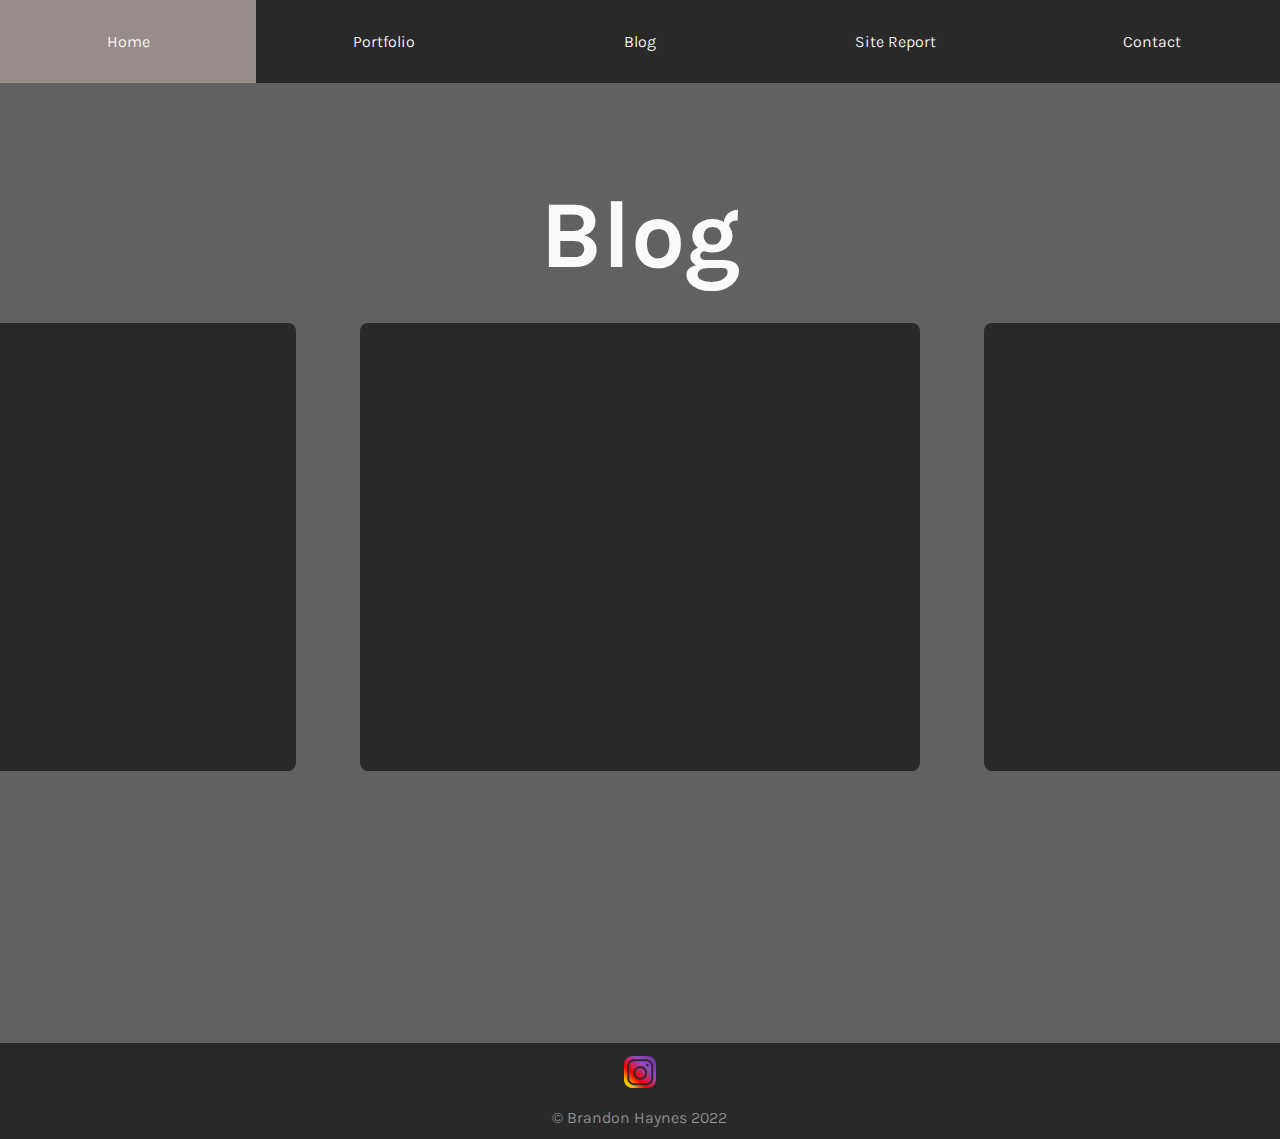
==== blog.html @ 2d5ea981 "Started on Blog. Added HTML File and changed style.css file." ====
<!DOCTYPE html>
<html lang="en">
<head>
    <meta charset="UTF-8">
    <meta http-equiv="X-UA-Compatible" content="IE=edge">
    <meta name="viewport" content="width=device-width, initial-scale=1.0">
    <link rel="stylesheet" href="style.css">
    <link rel="stylesheet" href="mobile.css" media="screen and (max-width: 1200px)" />
    <title>Haynes | Portfolio</title>
</head>



<body class="body-index">
    <header class="header-top">
        

        <nav id="hamburger-main">

            <label for="hamburger">&#9776;</label>
            <input type="checkbox" id="hamburger"/>


            <ul id="header-links">
                <a href="./index.html">Home</a>
                <a href="./portfolio.html">Portfolio</a>
                <a href="./blog.html">Blog</a>
                <a href="#">Site Report</a>
                <a href="./contact.html">Contact</a>
            </ul>
        </nav>

    </header>



    <main class="main-height blog-main">

        <h1 class="blog-title">Blog</h1>
        
        <section class="blog-item">
            <div></div>

        </section>

        <section class="blog-item">
            
        </section>

        <section class="blog-item">
            
        </section>

        
        


        
        
        
    </main>


    <footer>
        <a href="https://instagram.com/haynes.beans" target="_blank"><img class="ig-social" src="./static/images/instagram-icon.png" alt="Instagram Social"></a>
        <p>	&copy; Brandon Haynes 2022</p>

    </footer>


</body>
</html>
---- style.css ----
@import url('https://fonts.googleapis.com/css?family=Karla:400,400i');
@import url('https://fonts.googleapis.com/css2?family=Montserrat:wght@200&display=swap');

* {
    margin: 0;
    padding: 0;;
}

/* Defines a basic grid for body */
.body-index {
    background: #616161;
    color: #fafafa;
    font-weight: 350;
    font-family: 'Karla', sans-serif;
    font-style: normal;

    display: grid;
    grid-template-columns: 33.33% 33.33% 33.33%;
    justify-content: center;
    align-content: center;
    width: 100%;
    grid-template-rows: auto;
    grid-template-areas: 
    "header header header"
    "main main main"
    "footer footer footer";
    height: 100%;
    
}







.main-class {
    grid-area: main;
    display: flex;
    justify-content: center;
    flex-direction: column;
    align-items: center;
    height: 100%;
    
}

.main-height {
    height: 100vh;
}

.main-class h2 {
    padding-top: 1em;
    text-align: center;
}


.portfolio-main {
    grid-area: main;
    display: grid;
    grid-template-columns: auto auto auto;
    grid-template-rows: auto;
    justify-content: center;
    align-items: end;
    column-gap: 10%;
    row-gap: 5em;
    height: 1%;
    padding-bottom: 5em;
    /* padding-left: 5em;
    padding-right: 5em; */
    
}

.portfolio-title {
    grid-column: span 3;
    grid-row: span 2;
    text-align: center;
    font-size: 10em;
    padding-top: 0.5em;
}


.portfolio-item {
    position: relative;
    width: 18em;
    height: 18em;
    border-radius: 2.5em;
    
}

.portfolio-item-pic {
    position: absolute;
    width: 100%;
    border-radius: 2.5em;
    transition: ease-in-out .5s;
}


  
.portfolio-item:hover .portfolio-item-pic {
    transition: ease-in-out .5s;
    filter: blur(4px);
    -webkit-filter: blur(4px);

    
}

.portfolio-item:hover .portfolio-item-text {
    transition: ease-in-out .5s;
    opacity: 1;
}

.portfolio-item-text {
    transition: ease-in-out .5s;
    opacity: 0;
    position: absolute;
    color: white;
    font-size: 20px;
    top: 50%;
    left: 50%;
    -webkit-transform: translate(-50%, -50%);
    -ms-transform: translate(-50%, -50%);
    transform: translate(-50%, -50%);
    text-align: center;
}


.blog-main {
    grid-area: main;
    display: grid;
    grid-template-columns: auto auto auto;
    grid-template-rows: auto;
    justify-content: center;
    column-gap: 5%;
    height: 80vh;
    padding-bottom: 15em;
    /* row-gap: 1em; */
    /* padding-bottom: 5em; */
    /* padding-left: 5em;
    padding-right: 5em; */
    
}

.blog-title {
    grid-column: span 3;
    /* grid-row: span 2; */
    text-align: center;
    font-size: 6em;
    padding-top: 1em;
}


.blog-item {
    position: relative;
    width: 35em;
    height: 28em;
    border-radius: 0.5em;
    background-color: #2a2929;
    
}


.profile-pic-border {
    display: flex;
    justify-content: center;
    max-width: 15em;
    max-height: 15em;
    overflow: hidden;
    border-radius: 80em;
    border-color: #fafafa;
    border-width: 0.1em;
    border-style: groove;
    
    

}


.header-top {
    width: 100%;
    top: 0;
    grid-area: header;
}

.hamburger-main {
    width: 100%;

}

/* Stretches header across whole page */
#header-links { 
    display: flex;
}

#header-links a:hover {
    background: #9a8b8b;
    transition: ease-in-out .2s;
}

#header-links a{
    padding: 2em;
    flex-basis: 0;
    color: white;
    background: #2a2929;
    flex-grow: 1;
    text-decoration: none;
    list-style: none;
    text-align: center;
    transition: ease-in-out .2s;
}


#hamburger-main label, #hamburger { 
    display: none; 
}




.profile-pic {
    width: 19.5em;
    display: block;
}



footer {
    display: flex;
    justify-content: center;
    align-items: center;
    flex-direction: column;
    width: 100%;
    height: 6em;
    bottom: 0;
    background-color: #2a2929;
    grid-area: footer;
    position: static;
    grid-column-start: 1;
    grid-column-end: -1;
    

}

footer p {
    color: #969696;
}

.ig-social {
    width: 2em;
    padding-bottom: 1em;
}






.contact-form-box {
    background-color: rgb(46, 43, 43);
    width: 45em;
    height: 75%;
    padding-left: 8em;
    padding-right: 8em;

    display: grid;
    grid-auto-rows: 9.5em;
    grid-gap: 0.5em;
    grid-column-gap: 3em
}

.contact-form-box h1 {
    font-size: 2.2em;
    padding-top: 1.8em;
    grid-column: 1/3;
    border-radius: 3em;

}


.form-item {
    display: flex;
    flex-direction: column;
}

.label-tag {
    font-size: 0.9em;
    margin-bottom: 0.5em;
}

.text-box {
    height: 1em;
    padding: 0.5em;
    font-size: 1.7em;

    font-weight: 350;
    font-family: 'Montserrat', sans-serif;
    font-style: normal;
    
}

.text-box-entire-width {
    grid-column: 1/3;
}

.text-box-dynamic {
    resize: vertical;
    height: 100%;
}

.form-button-submit {
    margin-top: 4em;
    height: 5.5em;
    font-weight: 350;
    font-family: 'Montserrat', sans-serif;
    font-style: normal;
    
}
---- mobile.css ----
@import url('https://fonts.googleapis.com/css?family=Karla:400,400i');

* {
    margin: 0;
    padding: 0;;
}

#header-links a {
    display: block;
    box-sizing: border-box;
    border-top: 1px solid rgb(97, 97, 97);
    width: 100%;
  }


#hamburger-main label { 
    font-style: normal;
    background: rgb(97, 97, 97);
    display: inline-block; 
    font-size: 1.2em;
    padding: 1em;
    color: white;
}


/* Sets the nav at the top to invisible UNTIL Selector BELOW is checked. */
#header-links { 
    display: none; 
}

/* The main purpose of this is to change the #header-links ONLY WHEN an input (hamburger icon) is CHECKED / clicked within the #hamburger-main class element. Acts as a button.*/
#hamburger-main input:checked ~ #header-links { 
    display: block; 
}

main {
    grid-area: main;
    display: flex;
    justify-content: center;
    flex-direction: column;
    align-items: center;
    height: auto;
}

.main-height {
    height: 100vh;
}

.main-height-contact {
    height: auto;
}





.portfolio-main {
    grid-area: main;
    display: flex;
    justify-content: center;
    flex-direction: column;
    align-items: center;
    height: auto;
    
    
}

.portfolio-title {
    grid-column: span 3;
    grid-row: span 2;
    text-align: center;
    font-size: 6em;
}


.portfolio-item {
    position: relative;
    width: 18em;
    height: 18em;
    border-radius: 2.5em;
    
}






.contact-form-box {
    background-color: #1e2f2d;
    width: 100%;
    height: 100%;
    padding: 0;


    display: grid;
    /* grid-auto-rows: 7em; */
    grid-gap: 2em;
}

.contact-form-box section {
    grid-column: 1/3;
}

.contact-form-box > h1 {
    grid-column: 0.2;
}

.text-box {
    height: 2em;
    font-size: 1em;

    font-weight: 350;
    font-family: 'Montserrat', sans-serif;
    font-style: normal;
    
}

.form-button-submit {
    height: 2em;
    font-weight: 350;
    font-family: 'Montserrat', sans-serif;
    font-style: normal;
    
}

.text-box-dynamic {
    resize: none;
    height: 100%;
}
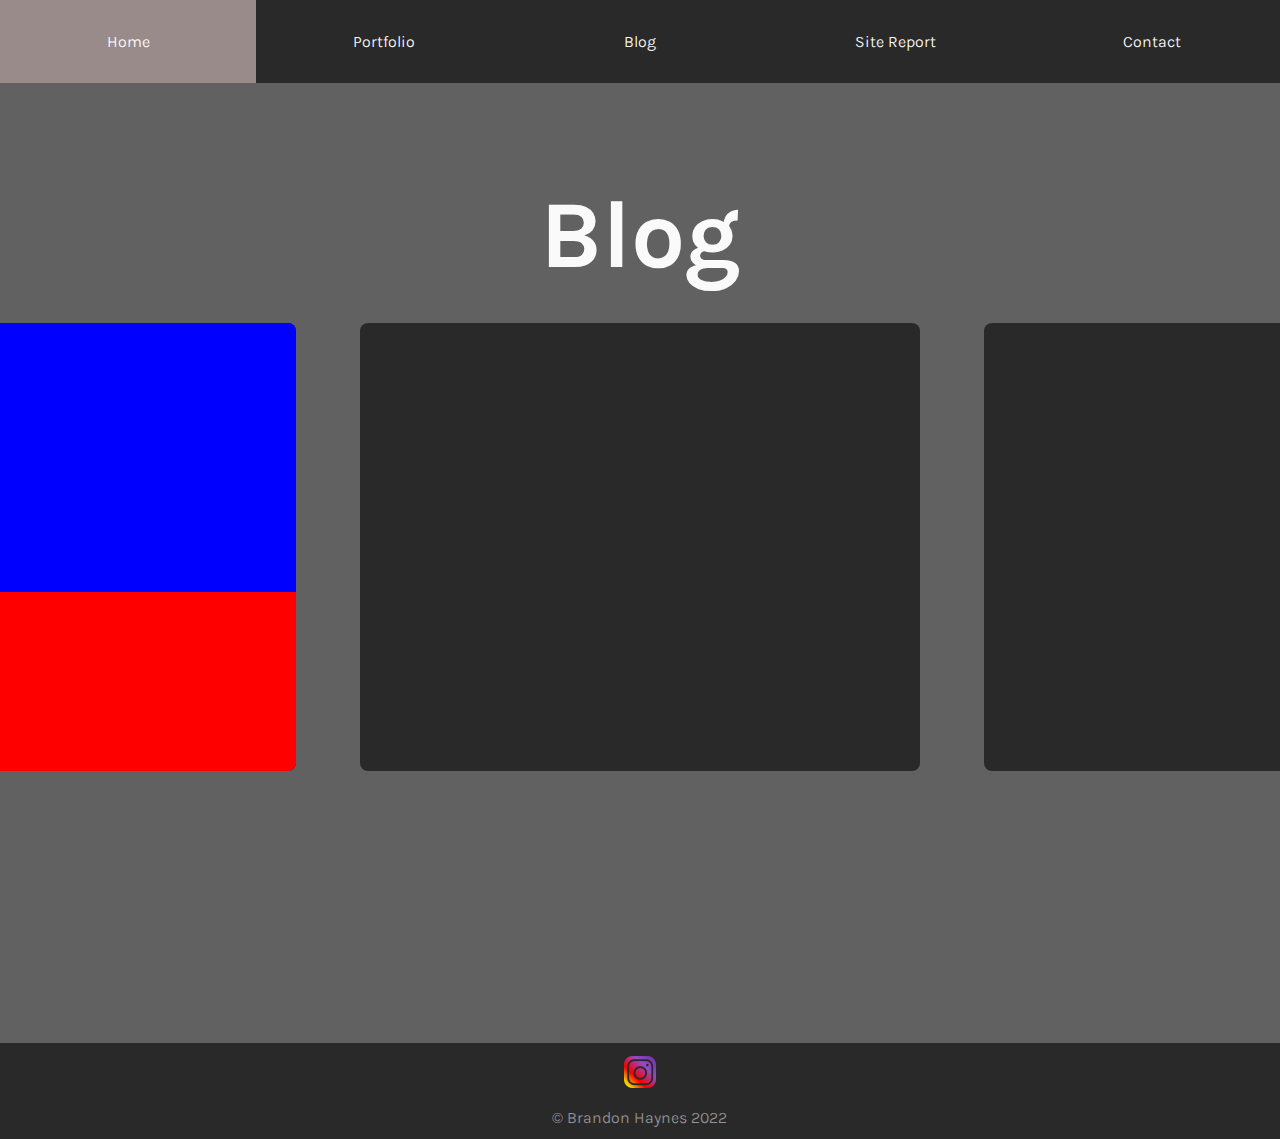
==== commit 4a296d7e: "Started on blog and changed positioning on portfolio items as they was previously using 'absolute' a" ====
--- a/blog.html
+++ b/blog.html
@@ -39,7 +39,8 @@
         <h1 class="blog-title">Blog</h1>
         
         <section class="blog-item">
-            <div></div>
+            <div class="blog-item-top"></div>
+            <div class="blog-item-bottom"></div>
 
         </section>
 
--- a/style.css
+++ b/style.css
@@ -80,7 +80,6 @@
 
 
 .portfolio-item {
-    position: relative;
     width: 18em;
     height: 18em;
     border-radius: 2.5em;
@@ -88,7 +87,6 @@
 }
 
 .portfolio-item-pic {
-    position: absolute;
     width: 100%;
     border-radius: 2.5em;
     transition: ease-in-out .5s;
@@ -112,14 +110,13 @@
 .portfolio-item-text {
     transition: ease-in-out .5s;
     opacity: 0;
-    position: absolute;
     color: white;
     font-size: 20px;
-    top: 50%;
-    left: 50%;
-    -webkit-transform: translate(-50%, -50%);
-    -ms-transform: translate(-50%, -50%);
-    transform: translate(-50%, -50%);
+    /* top: 50%;
+    left: 50%; */
+    -webkit-transform: translate(0%, -300%);
+    -ms-transform: translate(0%, -300%);
+    transform: translate(0%, -300%);
     text-align: center;
 }
 
@@ -150,11 +147,25 @@
 
 
 .blog-item {
-    position: relative;
     width: 35em;
     height: 28em;
     border-radius: 0.5em;
     background-color: #2a2929;
+    
+}
+
+.blog-item-top {
+    border-radius: 0.5em .5em 0em 0em;
+    height: 60%;
+    background-color: blue;
+    width: 35em;
+}
+
+.blog-item-bottom {
+    width: 35em;
+    background-color: red;
+    height: 40%;
+    border-radius: 0em 0em 0.5em 0.5em;
     
 }
 
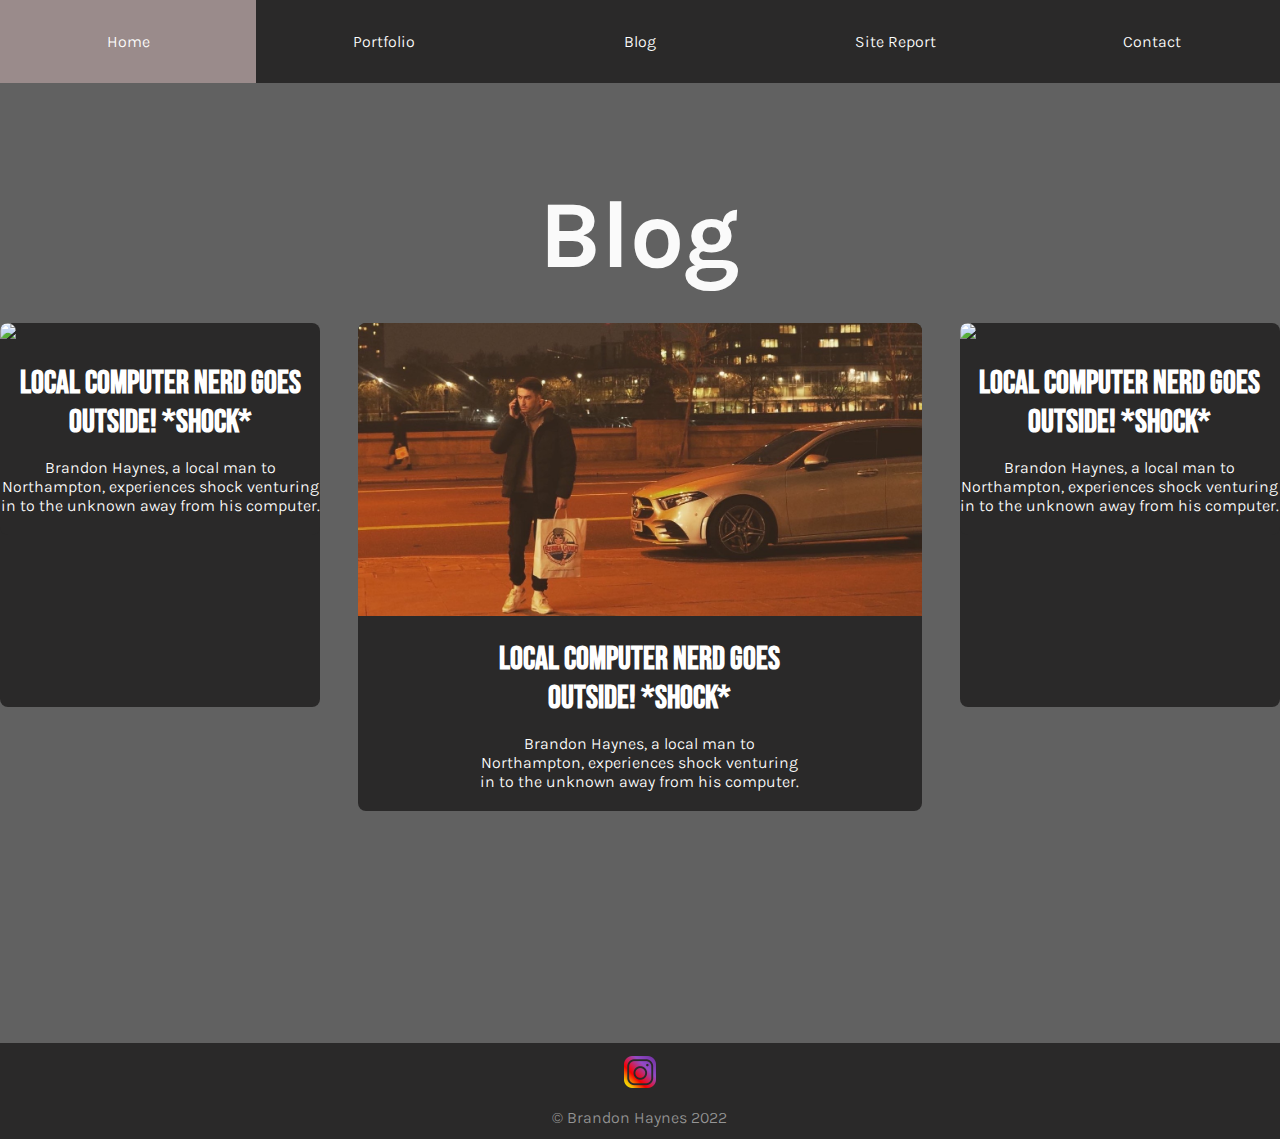
==== commit 3e32cbec: "Finished Blog for Desktop & Mobile." ====
--- a/blog.html
+++ b/blog.html
@@ -39,17 +39,45 @@
         <h1 class="blog-title">Blog</h1>
         
         <section class="blog-item">
-            <div class="blog-item-top"></div>
-            <div class="blog-item-bottom"></div>
+            <a href="#">
 
+                <img class="blog-item-pic" src="./static/images/blog-images/img1.JPG">
+
+                <div class="blog-item-bottom">
+                    <div class="blog-item-bottom-text">
+                        <h1>Local Computer Nerd Goes OUTSIDE! *SHOCK*</h1>
+                        <p>Brandon Haynes, a local man to Northampton, experiences shock venturing in to the unknown away from his computer.</p>
+                    </div>
+                </div>
+            </a>
         </section>
 
         <section class="blog-item">
-            
+            <a href="#">
+
+                <img class="blog-item-pic" src="./static/images/blog-images/img2.JPG">
+
+                <div class="blog-item-bottom">
+                    <div class="blog-item-bottom-text">
+                        <h1>Local Computer Nerd Goes OUTSIDE! *SHOCK*</h1>
+                        <p>Brandon Haynes, a local man to Northampton, experiences shock venturing in to the unknown away from his computer.</p>
+                    </div>
+                </div>
+            </a>
         </section>
 
         <section class="blog-item">
-            
+            <a href="#">
+
+                <img class="blog-item-pic" src="./static/images/blog-images/img3.JPG">
+
+                <div class="blog-item-bottom">
+                    <div class="blog-item-bottom-text">
+                        <h1>Local Computer Nerd Goes OUTSIDE! *SHOCK*</h1>
+                        <p>Brandon Haynes, a local man to Northampton, experiences shock venturing in to the unknown away from his computer.</p>
+                    </div>
+                </div>
+            </a>
         </section>
 
         
--- a/style.css
+++ b/style.css
@@ -1,5 +1,6 @@
 @import url('https://fonts.googleapis.com/css?family=Karla:400,400i');
 @import url('https://fonts.googleapis.com/css2?family=Montserrat:wght@200&display=swap');
+@import url('https://fonts.googleapis.com/css2?family=Bebas+Neue&display=swap');
 
 * {
     margin: 0;
@@ -127,7 +128,7 @@
     grid-template-columns: auto auto auto;
     grid-template-rows: auto;
     justify-content: center;
-    column-gap: 5%;
+    column-gap: 3%;
     height: 80vh;
     padding-bottom: 15em;
     /* row-gap: 1em; */
@@ -147,27 +148,73 @@
 
 
 .blog-item {
-    width: 35em;
-    height: 28em;
+    width: 100%;
+    height: 80%;
     border-radius: 0.5em;
     background-color: #2a2929;
-    
-}
-
-.blog-item-top {
-    border-radius: 0.5em .5em 0em 0em;
+    transition: transform 0.2s; 
+    
+}
+
+/* .blog-item-top {
+    border-radius: 0.5em 0.5em 0em 0em;
     height: 60%;
     background-color: blue;
-    width: 35em;
+    width: 100%;
+} */
+
+.blog-item-pic {
+    border-radius: 0.5em 0.5em 0em 0em;
+    width: 100%;
+    overflow: hidden;
 }
 
 .blog-item-bottom {
-    width: 35em;
-    background-color: red;
-    height: 40%;
+    width: 100%;
+    background-color: #2a2929;
+    height: 50%;
     border-radius: 0em 0em 0.5em 0.5em;
-    
-}
+    text-align: center;
+    display: flex;
+    justify-content: center;
+    align-items: center;
+    flex-direction: column;
+    
+}
+
+.blog-item-bottom div h1 {
+    
+    font-family: 'Bebas Neue', cursive;
+    font-style: normal;
+    font-size: 100% + 10em;
+    
+}
+
+.blog-item-bottom div p {
+    
+    font-style: normal;
+    font-size: 100% + 5em;
+    padding-top: 1em;
+    text-align: center;
+    
+}
+
+.blog-item-bottom-text {
+
+    width: 20em;
+    text-align: center;
+}
+
+.blog-item:hover {
+    transform: scale(1.05);
+}
+
+.blog-item a {
+    text-decoration: initial;
+    color: white;
+}
+
+
 
 
 .profile-pic-border {
--- a/mobile.css
+++ b/mobile.css
@@ -75,14 +75,42 @@
 
 .portfolio-item {
     position: relative;
-    width: 18em;
-    height: 18em;
+    width: 60%;
+    height: 20%;
     border-radius: 2.5em;
     
 }
 
 
+.blog-main {
+    grid-area: main;
+    display: flex;
+    justify-content: center;
+    flex-direction: column;
+    align-items: center;
+    height: auto;
+    row-gap: 17em;
+    
+    
+}
 
+.blog-title {
+    grid-column: span 3;
+    /* grid-row: span 2; */
+    text-align: center;
+    font-size: 6em;
+    padding-top: 1em;
+}
+
+
+.blog-item {
+    width: 100%;
+    height: 80%;
+    border-radius: 0.5em;
+    background-color: #2a2929;
+    transition: transform 0.2s; 
+    
+}
 
 
 
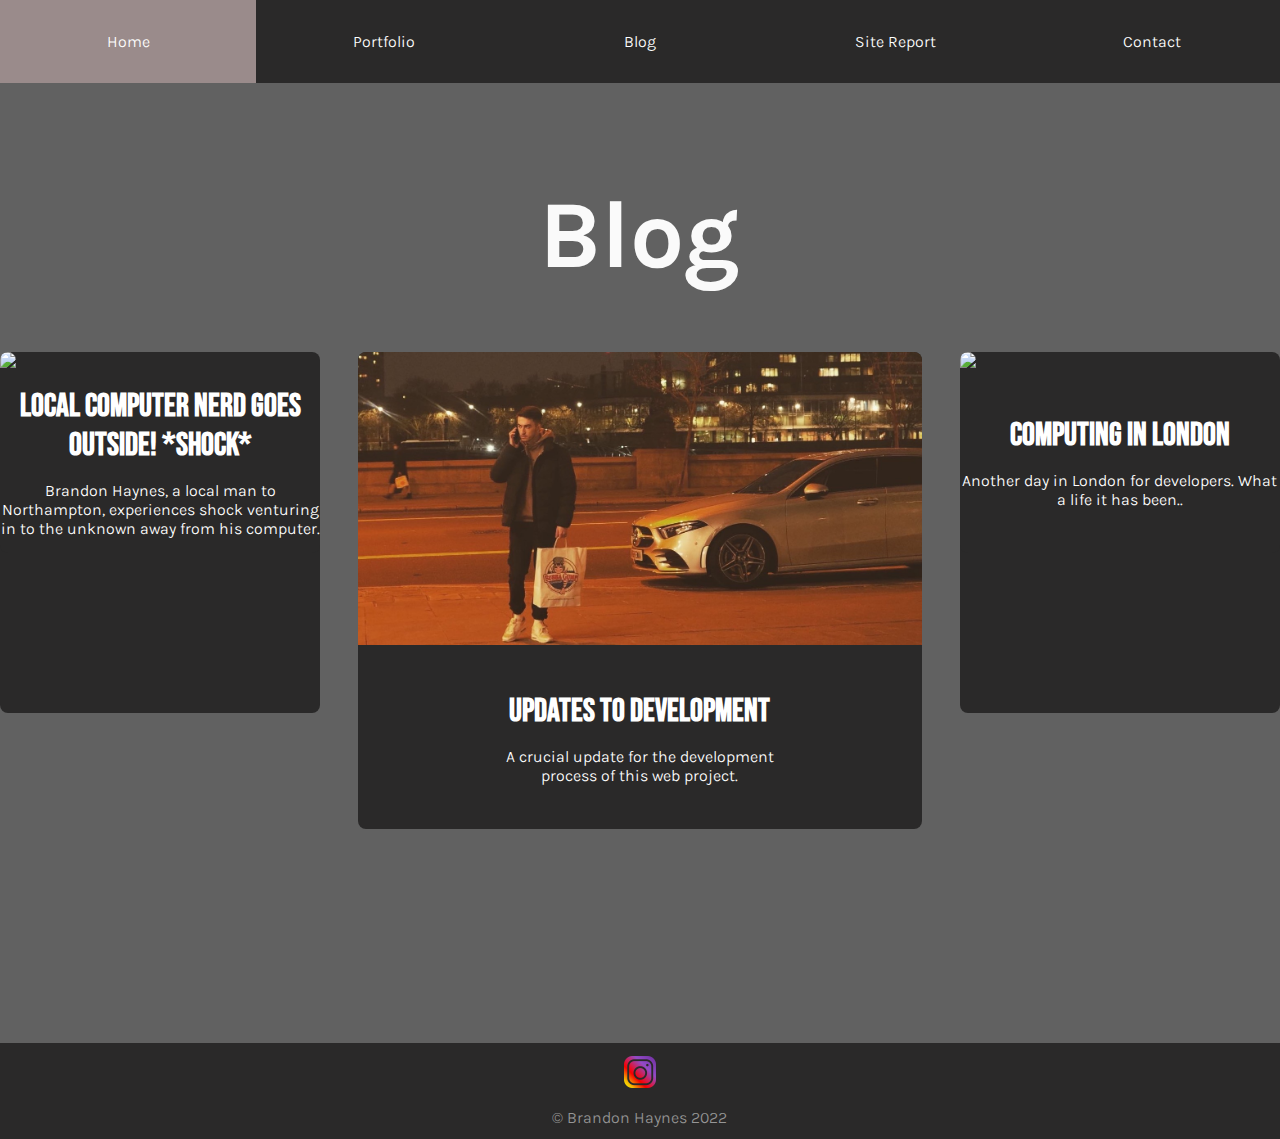
==== commit 4d925681: "Finished Blog. NOTE: ALSO CHANGED BACK ABSOLUTE&RELATIVE POSITIONING FOR PORTFOLIO-ITEMS. This is be" ====
--- a/blog.html
+++ b/blog.html
@@ -59,8 +59,8 @@
 
                 <div class="blog-item-bottom">
                     <div class="blog-item-bottom-text">
-                        <h1>Local Computer Nerd Goes OUTSIDE! *SHOCK*</h1>
-                        <p>Brandon Haynes, a local man to Northampton, experiences shock venturing in to the unknown away from his computer.</p>
+                        <h1>Updates to Development</h1>
+                        <p>A crucial update for the development process of this web project.</p>
                     </div>
                 </div>
             </a>
@@ -73,8 +73,8 @@
 
                 <div class="blog-item-bottom">
                     <div class="blog-item-bottom-text">
-                        <h1>Local Computer Nerd Goes OUTSIDE! *SHOCK*</h1>
-                        <p>Brandon Haynes, a local man to Northampton, experiences shock venturing in to the unknown away from his computer.</p>
+                        <h1>Computing in London</h1>
+                        <p>Another day in London for developers. What a life it has been..</p>
                     </div>
                 </div>
             </a>
--- a/style.css
+++ b/style.css
@@ -79,15 +79,18 @@
     padding-top: 0.5em;
 }
 
-
+/* NOTE: After hours of searching the web, trying many different solutions, it was NECCESSARY TO USE ABSOLUTE&RELATIVE POSITIONING HERE as it is RELATIVE to the parent of portfolio-item. */
 .portfolio-item {
+    position: relative;
     width: 18em;
     height: 18em;
     border-radius: 2.5em;
     
 }
 
+/* NOTE: After hours of searching the web, trying many different solutions, it was NECCESSARY TO USE ABSOLUTE&RELATIVE POSITIONING HERE as it is RELATIVE to the parent of portfolio-item. */
 .portfolio-item-pic {
+    position: relative;
     width: 100%;
     border-radius: 2.5em;
     transition: ease-in-out .5s;
@@ -108,16 +111,19 @@
     opacity: 1;
 }
 
+
+/* NOTE: After hours of searching the web, trying many different solutions, it was NECCESSARY TO USE ABSOLUTE&RELATIVE POSITIONING HERE as it is RELATIVE to the parent of portfolio-item. */
 .portfolio-item-text {
     transition: ease-in-out .5s;
     opacity: 0;
     color: white;
     font-size: 20px;
-    /* top: 50%;
-    left: 50%; */
-    -webkit-transform: translate(0%, -300%);
-    -ms-transform: translate(0%, -300%);
-    transform: translate(0%, -300%);
+    position: absolute;
+    top: 50%;
+    left: 50%;
+    -webkit-transform: translate(-50%, -50%);
+    -ms-transform: translate(-50%, -50%);
+    transform: translate(-50%, -50%);
     text-align: center;
 }
 
@@ -131,10 +137,6 @@
     column-gap: 3%;
     height: 80vh;
     padding-bottom: 15em;
-    /* row-gap: 1em; */
-    /* padding-bottom: 5em; */
-    /* padding-left: 5em;
-    padding-right: 5em; */
     
 }
 
@@ -156,12 +158,6 @@
     
 }
 
-/* .blog-item-top {
-    border-radius: 0.5em 0.5em 0em 0em;
-    height: 60%;
-    background-color: blue;
-    width: 100%;
-} */
 
 .blog-item-pic {
     border-radius: 0.5em 0.5em 0em 0em;
--- a/mobile.css
+++ b/mobile.css
@@ -74,12 +74,13 @@
 
 
 .portfolio-item {
-    position: relative;
     width: 60%;
     height: 20%;
     border-radius: 2.5em;
     
 }
+
+
 
 
 .blog-main {
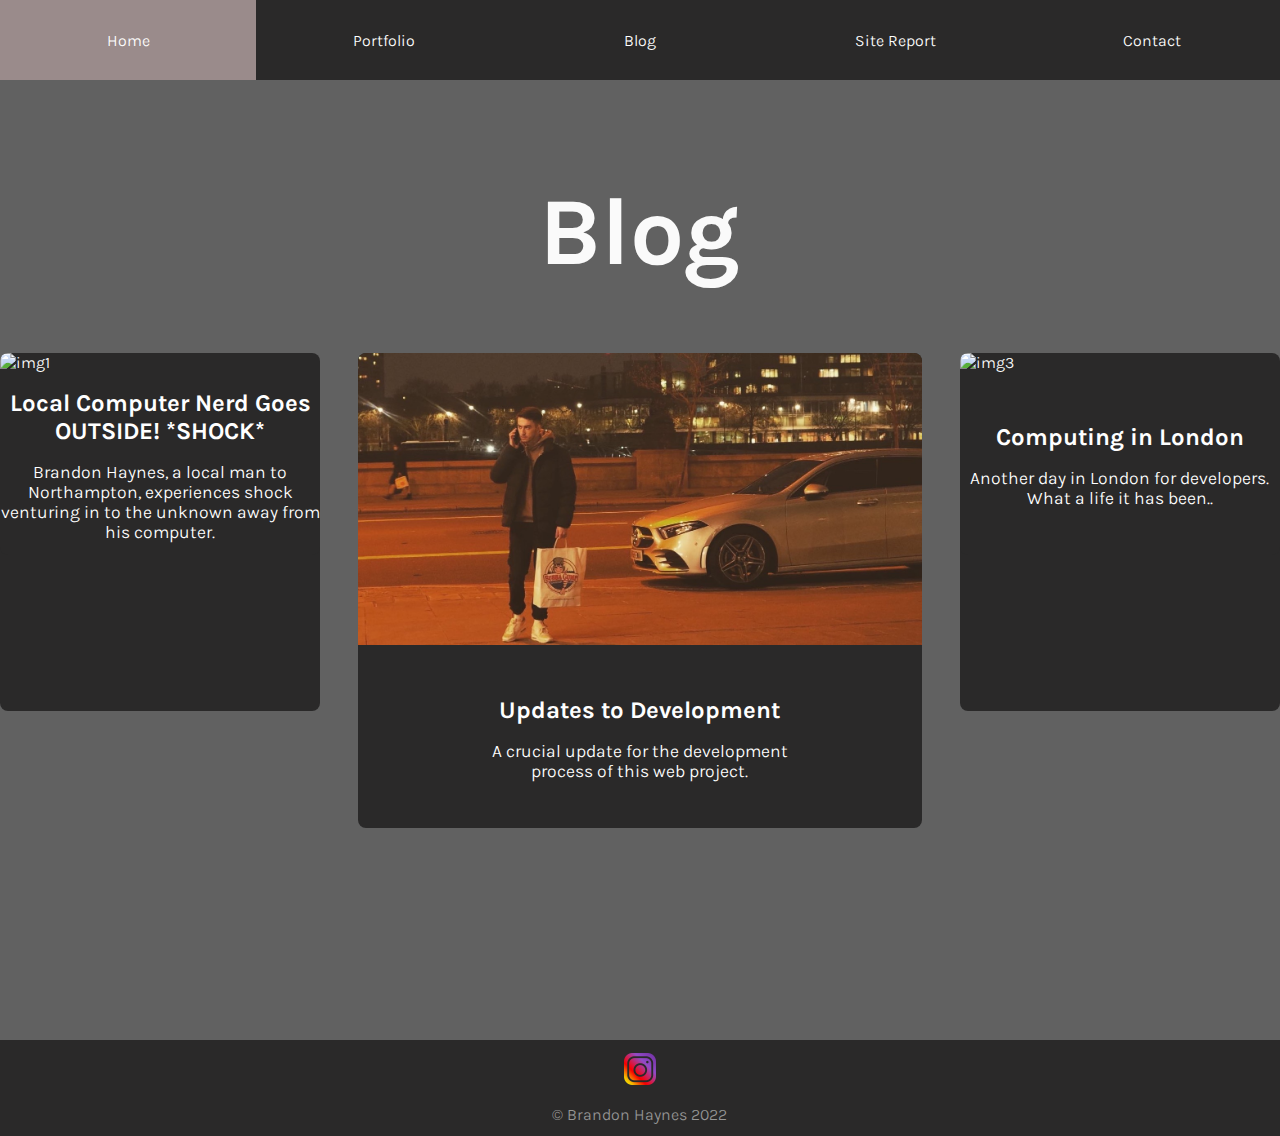
==== commit 700c32b6: "Made changes to all files for validation and finished Site Report to some acceptable degree" ====
--- a/blog.html
+++ b/blog.html
@@ -22,11 +22,11 @@
 
 
             <ul id="header-links">
-                <a href="./index.html">Home</a>
-                <a href="./portfolio.html">Portfolio</a>
-                <a href="./blog.html">Blog</a>
-                <a href="#">Site Report</a>
-                <a href="./contact.html">Contact</a>
+                <li><a href="./index.html"><p>Home</p></a></li>
+                <li><a href="./portfolio.html"><p>Portfolio</p></a></li>
+                <li><a href="./blog.html"><p>Blog</p></a></li>
+                <li><a href="./site-report.html"><p>Site Report</p></a></li>
+                <li><a href="./contact.html"><p>Contact</p></a></li>
             </ul>
         </nav>
 
@@ -41,11 +41,11 @@
         <section class="blog-item">
             <a href="#">
 
-                <img class="blog-item-pic" src="./static/images/blog-images/img1.JPG">
+                <img class="blog-item-pic" src="./static/images/blog-images/img1.JPG" alt="img1">
 
                 <div class="blog-item-bottom">
                     <div class="blog-item-bottom-text">
-                        <h1>Local Computer Nerd Goes OUTSIDE! *SHOCK*</h1>
+                        <h2>Local Computer Nerd Goes OUTSIDE! *SHOCK*</h2>
                         <p>Brandon Haynes, a local man to Northampton, experiences shock venturing in to the unknown away from his computer.</p>
                     </div>
                 </div>
@@ -55,11 +55,11 @@
         <section class="blog-item">
             <a href="#">
 
-                <img class="blog-item-pic" src="./static/images/blog-images/img2.JPG">
+                <img class="blog-item-pic" src="./static/images/blog-images/img2.JPG" alt="img2">
 
                 <div class="blog-item-bottom">
                     <div class="blog-item-bottom-text">
-                        <h1>Updates to Development</h1>
+                        <h2>Updates to Development</h2>
                         <p>A crucial update for the development process of this web project.</p>
                     </div>
                 </div>
@@ -69,11 +69,11 @@
         <section class="blog-item">
             <a href="#">
 
-                <img class="blog-item-pic" src="./static/images/blog-images/img3.JPG">
+                <img class="blog-item-pic" src="./static/images/blog-images/img3.JPG" alt="img3">
 
                 <div class="blog-item-bottom">
                     <div class="blog-item-bottom-text">
-                        <h1>Computing in London</h1>
+                        <h2>Computing in London</h2>
                         <p>Another day in London for developers. What a life it has been..</p>
                     </div>
                 </div>
--- a/style.css
+++ b/style.css
@@ -28,9 +28,6 @@
     height: 100%;
     
 }
-
-
-
 
 
 
@@ -182,14 +179,14 @@
     
     font-family: 'Bebas Neue', cursive;
     font-style: normal;
-    font-size: 100% + 10em;
+    font-size: 160%;
     
 }
 
 .blog-item-bottom div p {
     
     font-style: normal;
-    font-size: 100% + 5em;
+    font-size: 110%;
     padding-top: 1em;
     text-align: center;
     
@@ -210,6 +207,154 @@
     color: white;
 }
 
+
+
+
+
+
+.sitereport-main {
+    grid-area: main;
+    display: grid;
+    grid-template-columns: auto auto auto auto;
+    grid-template-rows: auto;
+    justify-content: center;
+    align-items: end;
+    column-gap: 10%;
+    row-gap: 4em;
+    height: 1%;
+    
+}
+
+.sitereport-title {
+    grid-column: span 4;
+    grid-row: span 2;
+    text-align: center;
+    font-size: 7em;
+    padding-top: 0.5em;
+}
+
+.statistics-info {
+    grid-column: span 4;
+    display: grid;
+    grid-template-columns: auto auto auto;
+    justify-content: center;
+    column-gap: 10%;
+}
+
+
+
+.sitereport-boxed-item {
+    width: 18em;
+    height: 18em;
+    border-radius: 2.5em;
+    background-color: #9d9494;
+    display: flex;
+    align-items: center;
+    justify-content: center;
+    text-align: center;
+    flex-direction: column;
+    row-gap: 1.5em;
+}
+
+.sitereport-boxed-item > h2 {
+    font-size: 2em;
+    
+    color: #2a2929;
+}
+
+.sitereport-boxed-item p {
+    font-size: 2em;
+}
+
+.sitereport-subtitle {
+    grid-column: span 4;
+    font-size: 5em;
+    text-align: center;
+    text-decoration: underline;
+}
+
+.sitereport-mockup-image {
+    width: 100%;
+}
+
+.mobile-desktop-mockups {
+    grid-column: span 4;
+    display: grid;
+    grid-template-columns: auto auto;
+    justify-content: center;
+    column-gap: 10%;
+}
+
+.paragraph-centered {
+    font-family: 'Courier New', Courier, monospace;
+    grid-column-start: 2;
+    grid-column-end: 4;
+    text-align: center;
+    font-size: 2.5em;
+}
+
+.no-styling {
+    text-decoration: none;
+    color: rgb(216, 201, 201);
+}
+
+
+
+.pros {
+    color: green;
+}
+
+.cons {
+    color: red;
+}
+
+
+.pros-and-cons {
+    display: flex;
+    flex-direction: column;
+    align-items: center;
+    justify-content: center;
+    grid-column: span 2;
+    text-align: center;
+}
+
+.pros-and-cons h2 {
+    font-size: 10em;
+}
+
+.pros-and-cons ul li {
+    font-size: 2em;
+    list-style: none;
+}
+
+.con::first-letter {
+    color: red;
+}
+
+.pro::first-letter {
+    color: green;
+}
+
+.video-container {
+    display: flex;
+    flex-direction: column;
+    align-items: center;
+    justify-content: center;
+    grid-column: span 2;
+    text-align: center;
+}
+
+.vid-first {
+    grid-column: span 4;
+}
+
+video {
+    width: 100%;
+}
+
+.vid-file-first {
+    width: 50%;
+}
 
 
 
@@ -245,21 +390,34 @@
     display: flex;
 }
 
-#header-links a:hover {
+#header-links li:hover a{
     background: #9a8b8b;
     transition: ease-in-out .2s;
 }
 
-#header-links a{
-    padding: 2em;
+#header-links li{
+    width: 100%;
+    list-style-type: none;
+}
+
+#header-links li a {
+    display: flex;
+    flex-direction: column;
+    align-items: center;
+    justify-content: center;
+    width: 100%;
+    height:5em;
     flex-basis: 0;
     color: white;
     background: #2a2929;
     flex-grow: 1;
     text-decoration: none;
-    list-style: none;
     text-align: center;
     transition: ease-in-out .2s;
+}
+
+#header-links li a p{
+    display: block;
 }
 
 
--- a/mobile.css
+++ b/mobile.css
@@ -123,7 +123,6 @@
 
 
     display: grid;
-    /* grid-auto-rows: 7em; */
     grid-gap: 2em;
 }
 
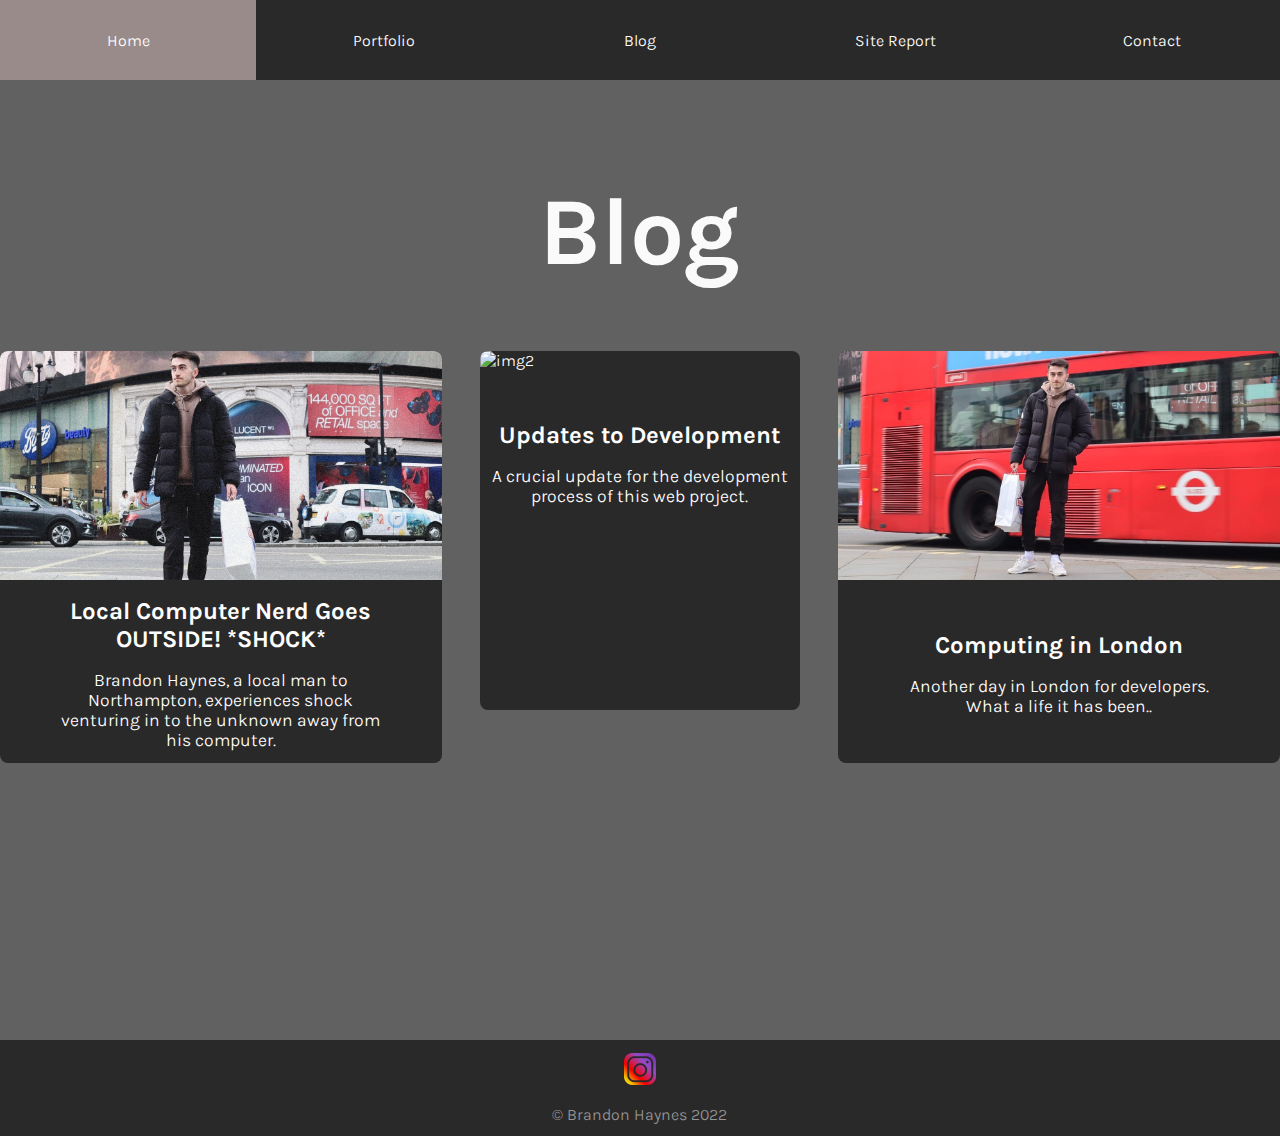
==== commit 3c3fd323: "Changed File Names" ====
--- a/blog.html
+++ b/blog.html
@@ -41,7 +41,7 @@
         <section class="blog-item">
             <a href="#">
 
-                <img class="blog-item-pic" src="./static/images/blog-images/img1.JPG" alt="img1">
+                <img class="blog-item-pic" src="./static/images/blog-images/img1.jpg" alt="img1">
 
                 <div class="blog-item-bottom">
                     <div class="blog-item-bottom-text">
@@ -55,7 +55,7 @@
         <section class="blog-item">
             <a href="#">
 
-                <img class="blog-item-pic" src="./static/images/blog-images/img2.JPG" alt="img2">
+                <img class="blog-item-pic" src="./static/images/blog-images/img2.jpg" alt="img2">
 
                 <div class="blog-item-bottom">
                     <div class="blog-item-bottom-text">
@@ -69,7 +69,7 @@
         <section class="blog-item">
             <a href="#">
 
-                <img class="blog-item-pic" src="./static/images/blog-images/img3.JPG" alt="img3">
+                <img class="blog-item-pic" src="./static/images/blog-images/img3.jpg" alt="img3">
 
                 <div class="blog-item-bottom">
                     <div class="blog-item-bottom-text">
--- a/style.css
+++ b/style.css
@@ -32,6 +32,10 @@
 
 
 
+
+
+
+
 .main-class {
     grid-area: main;
     display: flex;
@@ -50,6 +54,22 @@
     padding-top: 1em;
     text-align: center;
 }
+
+.main-class p {
+    text-align: center;
+}
+
+
+
+
+
+
+
+
+
+
+
+
 
 
 .portfolio-main {
@@ -125,6 +145,21 @@
 }
 
 
+
+
+
+
+
+
+
+
+
+
+
+
+
+
+
 .blog-main {
     grid-area: main;
     display: grid;
@@ -212,6 +247,19 @@
 
 
 
+
+
+
+
+
+
+
+
+
+
+
+
+
 .sitereport-main {
     grid-area: main;
     display: grid;
@@ -358,6 +406,17 @@
 
 
 
+
+
+
+
+
+
+
+
+
+
+/* Index Profile Pic Border */
 .profile-pic-border {
     display: flex;
     justify-content: center;
@@ -368,10 +427,17 @@
     border-color: #fafafa;
     border-width: 0.1em;
     border-style: groove;
-    
-    
-
-}
+}
+
+.profile-pic {
+    width: 19.5em;
+    display: block;
+}
+
+
+
+
+
 
 
 .header-top {
@@ -428,10 +494,25 @@
 
 
 
-.profile-pic {
-    width: 19.5em;
-    display: block;
-}
+
+
+
+
+
+
+
+
+
+
+
+
+
+
+
+
+
+
+
 
 
 
--- a/mobile.css
+++ b/mobile.css
@@ -159,3 +159,44 @@
 
 
 
+.sitereport-main {
+    display: flex;
+    justify-content: center;
+    flex-direction: column;
+    align-items: center;
+    height: auto;
+}
+
+.statistics-info {
+    display: flex;
+    justify-content: center;
+    flex-direction: column;
+    align-items: center;
+    height: auto;
+    row-gap: 10em;
+}
+
+.sitereport-boxed-item > h2 {
+    font-size: 1em;
+    
+    color: #2a2929;
+}
+
+.sitereport-boxed-item p {
+    font-size: 1em;
+}
+
+.sitereport-subtitle {
+    grid-column: span 4;
+    font-size: 3em;
+    text-align: center;
+    text-decoration: underline;
+}
+
+.paragraph-centered {
+    font-family: 'Courier New', Courier, monospace;
+    grid-column-start: 2;
+    grid-column-end: 4;
+    text-align: center;
+    font-size: 1em;
+}